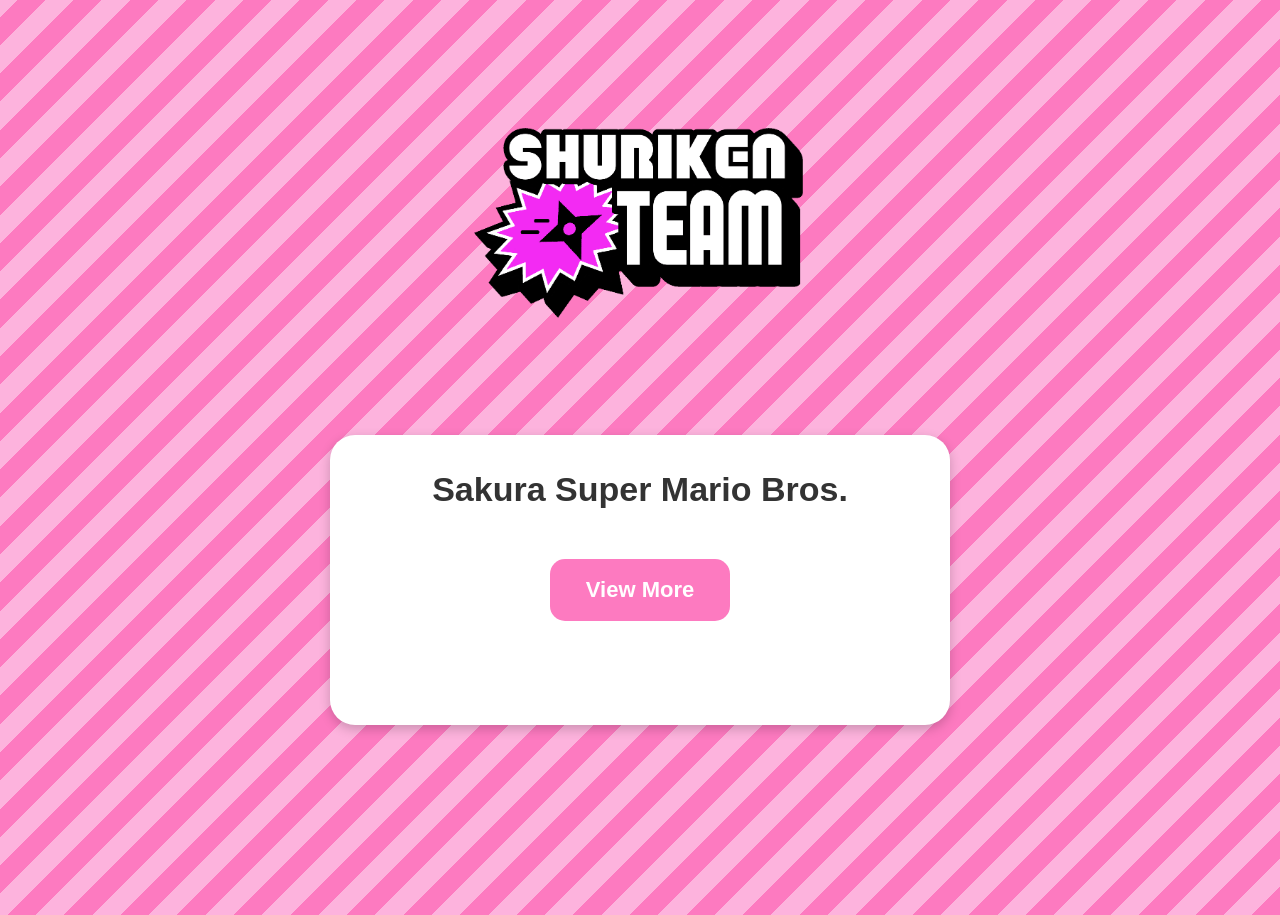
==== index.html @ caf196f7 "Fix logo size" ====
<!DOCTYPE html>
<html>
<head>
  <title>Shuriken Team</title>

  <style>
    body {
      margin: 0;
      display: flex;
      flex-direction: column;
      align-items: center;
      min-height: 100vh;
      padding-top: 15px;
      background: repeating-linear-gradient(
        -45deg,
        #FD7AC0 0px,
        #FD7AC0 20px,
        #FDB3DD 20px,
        #FDB3DD 40px
      );
      font-family: Arial, sans-serif;
    }

    img {
      width: auto;
      height: 400px;
      display: block;
      margin-bottom: 20px;
    }

    .game-box {
      width: 550px;
      min-height: 220px;
      background: white;
      border-radius: 25px;
      padding: 35px;
      text-align: center;
      box-shadow: 0 4px 12px rgba(0,0,0,0.2);
    }

    .game-box h2 {
      margin-top: 0;
      margin-bottom: 35px;
      color: #333;
      font-size: 34px;
    }

    .view-btn {
      display: inline-block;
      margin-top: 15px;
      padding: 18px 36px;
      background: #FD7AC0;
      color: white;
      text-decoration: none;
      border-radius: 15px;
      font-weight: bold;
      font-size: 22px;
      transition: background 0.2s;
    }

    .view-btn:hover {
      background: #f25cab;
    }
  </style>

</head>
<body>

  <img src="shurikenlogo.png" alt="Shuriken Team">

  <div class="game-box">
    <h2>Sakura Super Mario Bros.</h2>
    <a class="view-btn" href="https://shurikenteam.github.io/sakura">View More</a>
  </div>

</body>
</html>
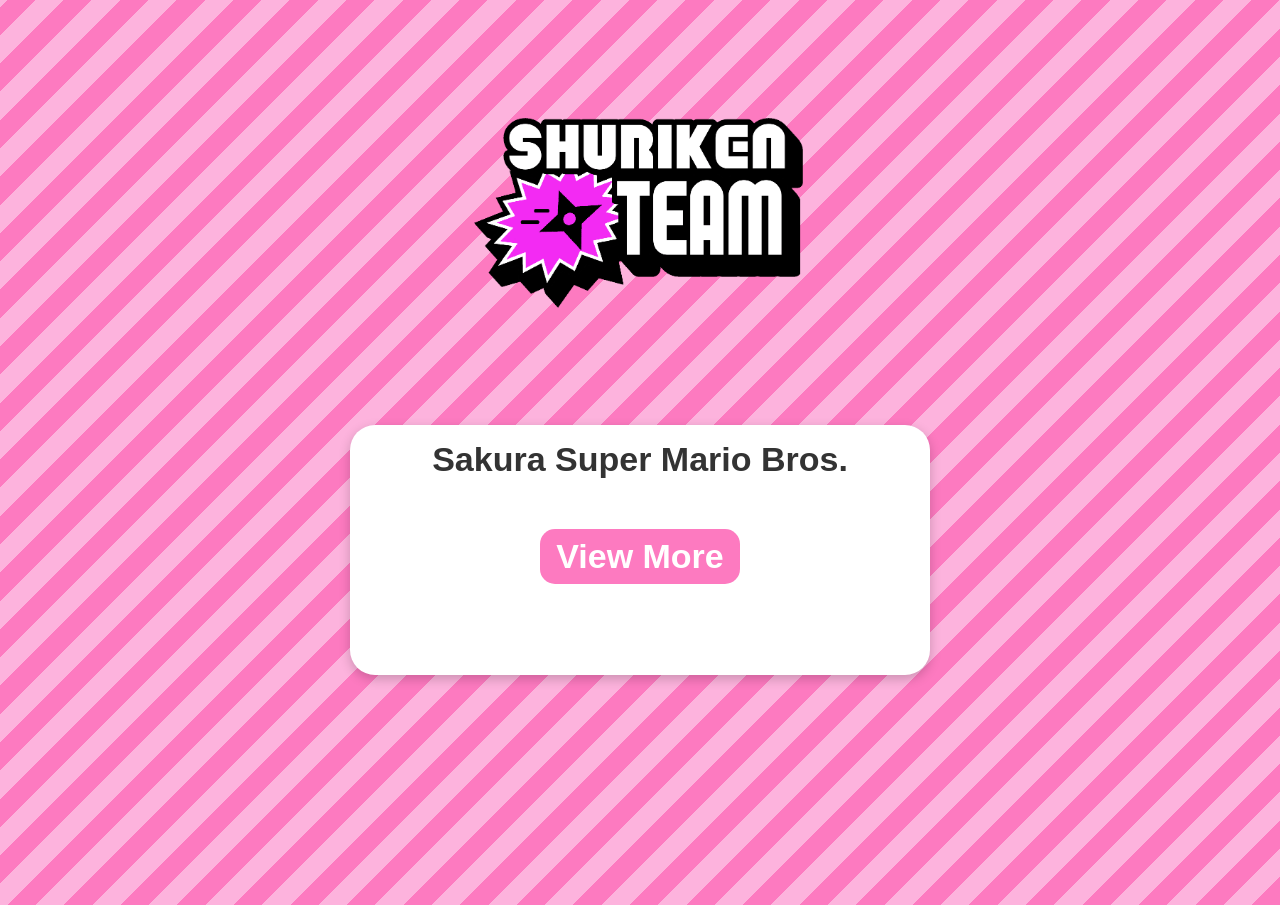
==== commit 2d05f938: "Make view more button bigger" ====
--- a/index.html
+++ b/index.html
@@ -10,7 +10,7 @@
       flex-direction: column;
       align-items: center;
       min-height: 100vh;
-      padding-top: 15px;
+      padding-top: 5px;
       background: repeating-linear-gradient(
         -45deg,
         #FD7AC0 0px,
@@ -33,7 +33,7 @@
       min-height: 220px;
       background: white;
       border-radius: 25px;
-      padding: 35px;
+      padding: 15px;
       text-align: center;
       box-shadow: 0 4px 12px rgba(0,0,0,0.2);
     }
@@ -48,13 +48,13 @@
     .view-btn {
       display: inline-block;
       margin-top: 15px;
-      padding: 18px 36px;
+      padding: 8px 16px;
       background: #FD7AC0;
       color: white;
       text-decoration: none;
       border-radius: 15px;
       font-weight: bold;
-      font-size: 22px;
+      font-size: 34px;
       transition: background 0.2s;
     }
 
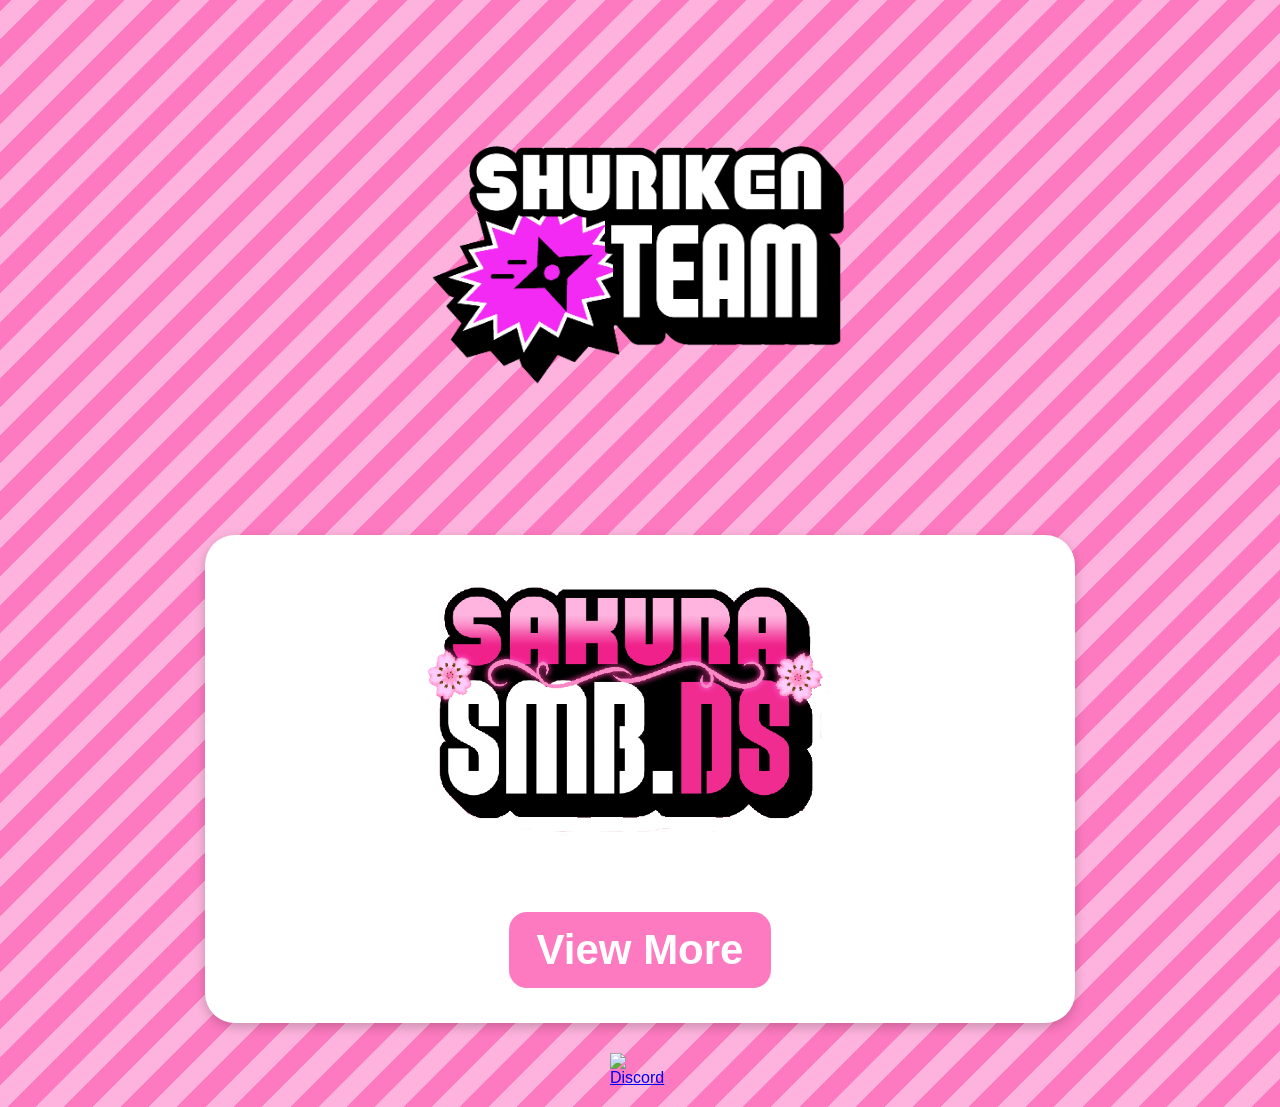
==== commit 7f28001f: "Add Discord link" ====
--- a/index.html
+++ b/index.html
@@ -21,57 +21,73 @@
       font-family: Arial, sans-serif;
     }
 
-    img {
+    .logo {
       width: auto;
-      height: 400px;
+      height: 500px;
       display: block;
-      margin-bottom: 20px;
+      margin-bottom: 30px;
     }
 
     .game-box {
-      width: 550px;
-      min-height: 220px;
+      width: 800px;
+      min-height: 320px;
       background: white;
-      border-radius: 25px;
-      padding: 15px;
+      border-radius: 30px;
+      padding: 35px;
       text-align: center;
       box-shadow: 0 4px 12px rgba(0,0,0,0.2);
     }
 
-    .game-box h2 {
-      margin-top: 0;
-      margin-bottom: 35px;
-      color: #333;
-      font-size: 34px;
+    .game-logo {
+      width: 450px;
+      height: auto;
+      display: block;
+      margin: 0 auto 45px;
     }
 
     .view-btn {
       display: inline-block;
       margin-top: 15px;
-      padding: 8px 16px;
+      padding: 14px 28px;
       background: #FD7AC0;
       color: white;
       text-decoration: none;
-      border-radius: 15px;
+      border-radius: 18px;
       font-weight: bold;
-      font-size: 34px;
+      font-size: 42px;
       transition: background 0.2s;
     }
 
     .view-btn:hover {
       background: #f25cab;
     }
+
+    .discord-btn {
+      display: inline-block;
+      margin-top: 30px;
+      margin-bottom: 20px;
+    }
+
+    .discord-btn img {
+      width: 60px;
+      height: auto;
+      display: block;
+    }
   </style>
 
 </head>
 <body>
 
-  <img src="shurikenlogo.png" alt="Shuriken Team">
+  <img class="logo" src="shurikenlogo.png" alt="Shuriken Team">
 
   <div class="game-box">
-    <h2>Sakura Super Mario Bros.</h2>
+    <img class="game-logo" src="sakuralogo.png" alt="Sakura Super Mario Bros.">
     <a class="view-btn" href="https://shurikenteam.github.io/sakura">View More</a>
   </div>
 
+  <a class="discord-btn" href="https://discord.com/invite/5RkDbyDWKV">
+    <img src="discord.png" alt="Discord">
+  </a>
+
 </body>
 </html>
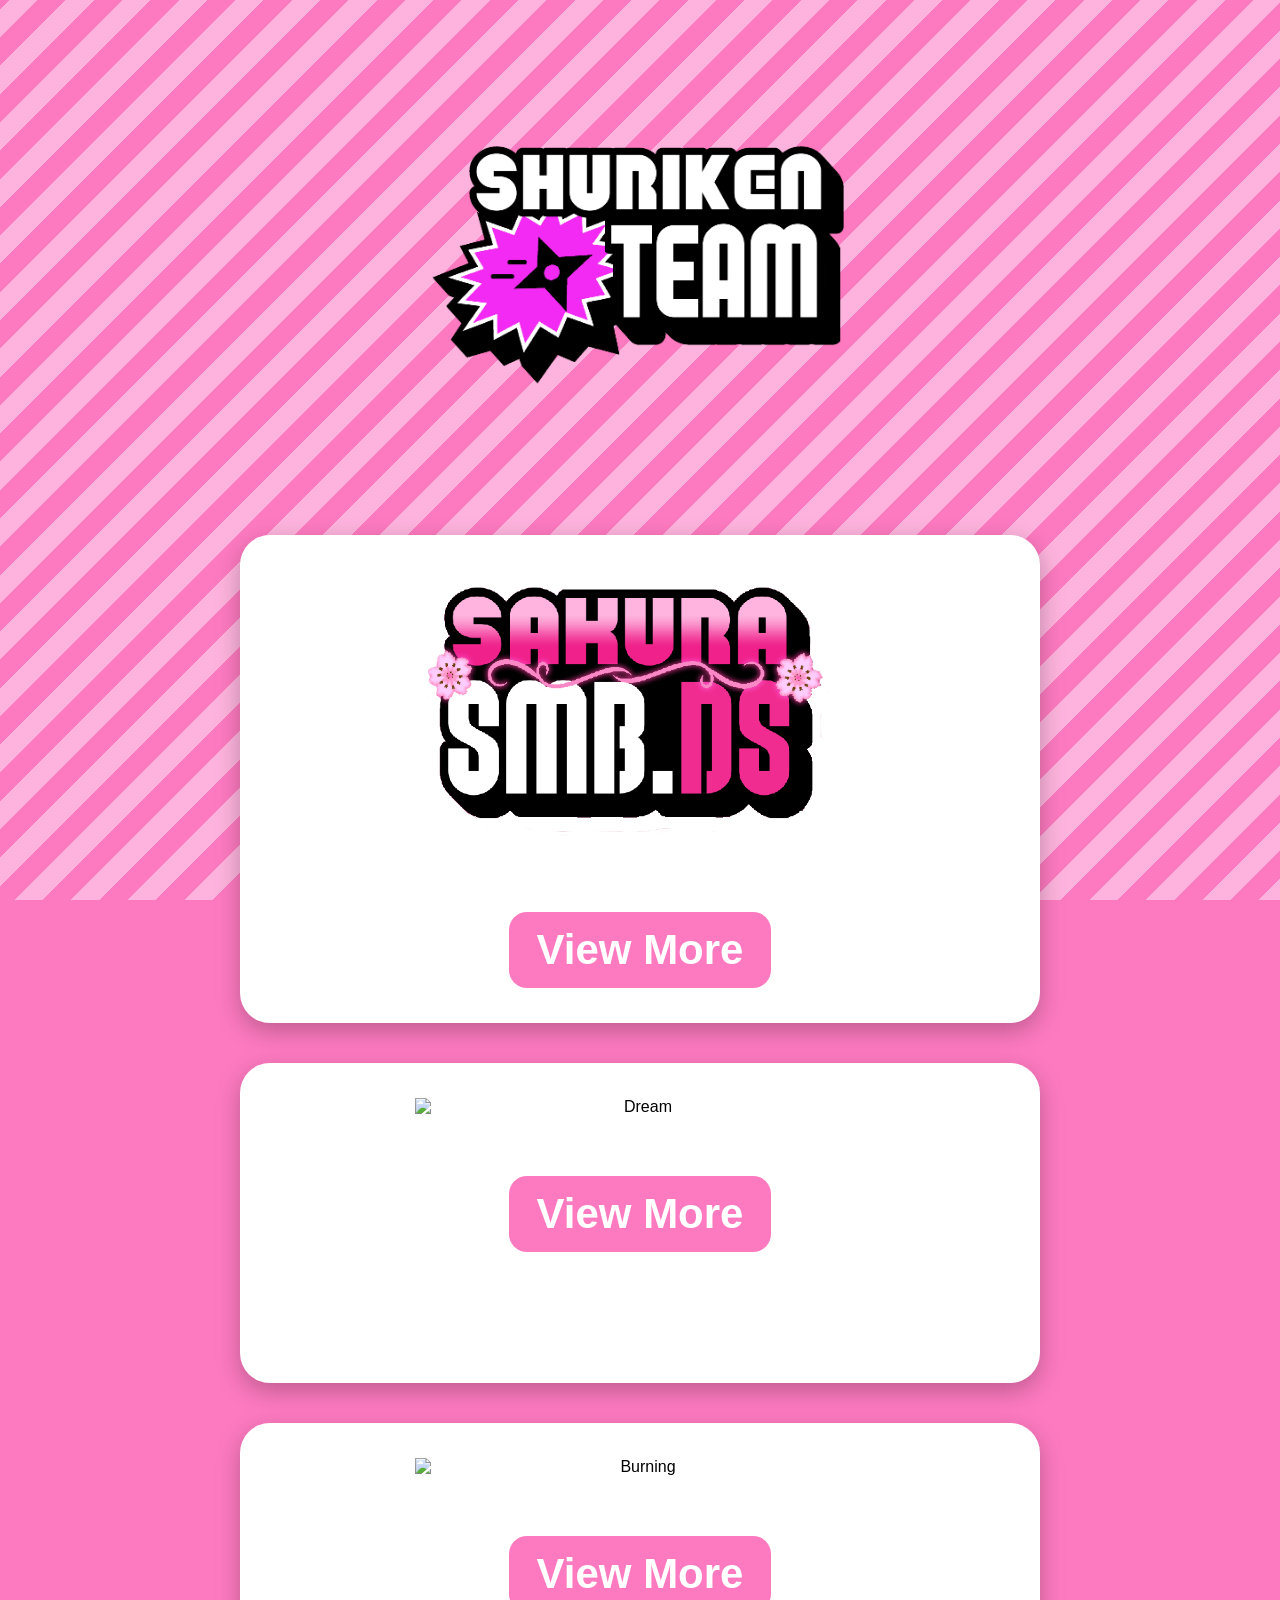
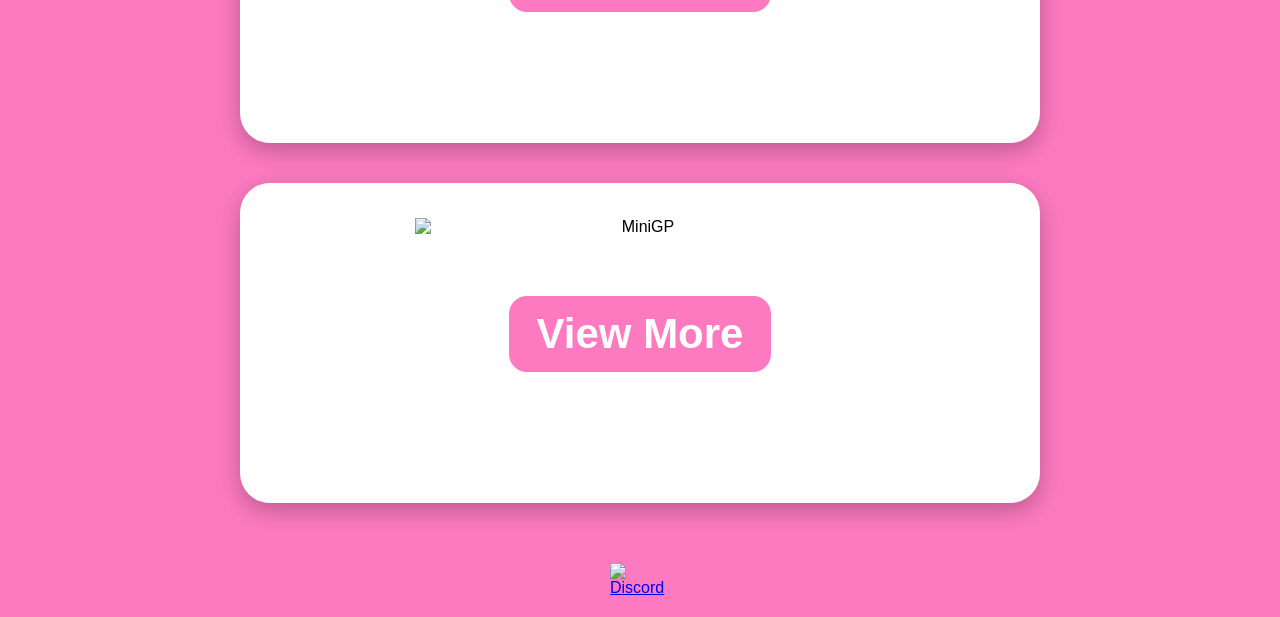
==== commit f0dc7ce8: "Moving background" ====
--- a/index.html
+++ b/index.html
@@ -1,93 +1,172 @@
 <!DOCTYPE html>
-<html>
+<html lang="en">
 <head>
-  <title>Shuriken Team</title>
+<meta charset="UTF-8">
+<meta name="viewport" content="width=device-width, initial-scale=1.0">
+<title>Shuriken Team</title>
 
-  <style>
-    body {
-      margin: 0;
-      display: flex;
-      flex-direction: column;
-      align-items: center;
-      min-height: 100vh;
-      padding-top: 5px;
-      background: repeating-linear-gradient(
-        -45deg,
-        #FD7AC0 0px,
-        #FD7AC0 20px,
-        #FDB3DD 20px,
-        #FDB3DD 40px
-      );
-      font-family: Arial, sans-serif;
+<style>
+*{
+    margin:0;
+    padding:0;
+    box-sizing:border-box;
+}
+
+html{
+    overflow-x:hidden;
+}
+
+body{
+    font-family:Arial,sans-serif;
+    overflow-x:hidden;
+    background:#FD7AC0;
+}
+
+.background{
+    position:fixed;
+    top:0;
+    left:0;
+    width:200%;
+    height:100%;
+    z-index:-1;
+    background:
+        repeating-linear-gradient(
+            -45deg,
+            #FD7AC0 0px,
+            #FD7AC0 20px,
+            #FDB3DD 20px,
+            #FDB3DD 40px
+        );
+    animation:moveBackground 20s linear infinite;
+}
+
+@keyframes moveBackground{
+    from{
+        transform:translateX(0);
+    }
+    to{
+        transform:translateX(-50%);
+    }
+}
+
+.content{
+    position:relative;
+    display:flex;
+    flex-direction:column;
+    align-items:center;
+    min-height:100vh;
+    padding-top:5px;
+}
+
+.logo{
+    width:500px;
+    height:auto;
+    display:block;
+    margin-bottom:30px;
+}
+
+.gamebox{
+    width:800px;
+    min-height:320px;
+    background:white;
+    border-radius:30px;
+    padding:35px;
+    text-align:center;
+    box-shadow:0 8px 24px rgba(0,0,0,.25);
+    margin-bottom:40px;
+}
+
+.gamelogo{
+    width:450px;
+    height:auto;
+    display:block;
+    margin:0 auto 45px;
+}
+
+.gamebutton{
+    display:inline-block;
+    margin-top:15px;
+    padding:14px 28px;
+    background:#FD7AC0;
+    color:white;
+    text-decoration:none;
+    border-radius:18px;
+    font-weight:bold;
+    font-size:42px;
+    transition:background .2s;
+}
+
+.gamebutton:hover{
+    background:#f25cab;
+}
+
+.discord{
+    display:inline-block;
+    margin-top:20px;
+    margin-bottom:20px;
+}
+
+.discord img{
+    width:60px;
+    display:block;
+}
+
+@media (max-width:900px){
+
+    .logo{
+        width:90%;
     }
 
-    .logo {
-      width: auto;
-      height: 500px;
-      display: block;
-      margin-bottom: 30px;
+    .gamebox{
+        width:95%;
+        padding:20px;
     }
 
-    .game-box {
-      width: 800px;
-      min-height: 320px;
-      background: white;
-      border-radius: 30px;
-      padding: 35px;
-      text-align: center;
-      box-shadow: 0 4px 12px rgba(0,0,0,0.2);
+    .gamelogo{
+        width:90%;
     }
 
-    .game-logo {
-      width: 450px;
-      height: auto;
-      display: block;
-      margin: 0 auto 45px;
+    .gamebutton{
+        font-size:28px;
     }
 
-    .view-btn {
-      display: inline-block;
-      margin-top: 15px;
-      padding: 14px 28px;
-      background: #FD7AC0;
-      color: white;
-      text-decoration: none;
-      border-radius: 18px;
-      font-weight: bold;
-      font-size: 42px;
-      transition: background 0.2s;
-    }
-
-    .view-btn:hover {
-      background: #f25cab;
-    }
-
-    .discord-btn {
-      display: inline-block;
-      margin-top: 30px;
-      margin-bottom: 20px;
-    }
-
-    .discord-btn img {
-      width: 60px;
-      height: auto;
-      display: block;
-    }
-  </style>
+}
+</style>
 
 </head>
 <body>
 
-  <img class="logo" src="shurikenlogo.png" alt="Shuriken Team">
+<div class="background"></div>
 
-  <div class="game-box">
-    <img class="game-logo" src="sakuralogo.png" alt="Sakura Super Mario Bros.">
-    <a class="view-btn" href="https://shurikenteam.github.io/sakura">View More</a>
-  </div>
+<div class="content">
 
-  <a class="discord-btn" href="https://discord.com/invite/5RkDbyDWKV">
-    <img src="discord.png" alt="Discord">
-  </a>
+    <img class="logo" src="shurikenlogo.png" alt="Shuriken Team">
+
+    <div class="gamebox">
+        <img class="gamelogo" src="sakuralogo.png" alt="Sakura">
+        <a class="gamebutton" href="https://shurikenteam.github.io/sakura">View More</a>
+    </div>
+
+    <div class="gamebox">
+        <img class="gamelogo" src="dream.png" alt="Dream">
+        <a class="gamebutton" href="https://shurikenteam.github.io/dream">View More</a>
+    </div>
+
+    <div class="gamebox">
+        <img class="gamelogo" src="burning.png" alt="Burning">
+        <a class="gamebutton" href="https://shurikenteam.github.io/burning">View More</a>
+    </div>
+
+    <div class="gamebox">
+        <img class="gamelogo" src="minigp.png" alt="MiniGP">
+        <a class="gamebutton" href="https://shurikenteam.github.io/minigp">View More</a>
+    </div>
+
+    <a class="discord" href="https://discord.com/invite/RPwrYff5m4">
+        <img src="discord.png" alt="Discord">
+    </a>
+
+</div>
 
 </body>
-</html>+</html>
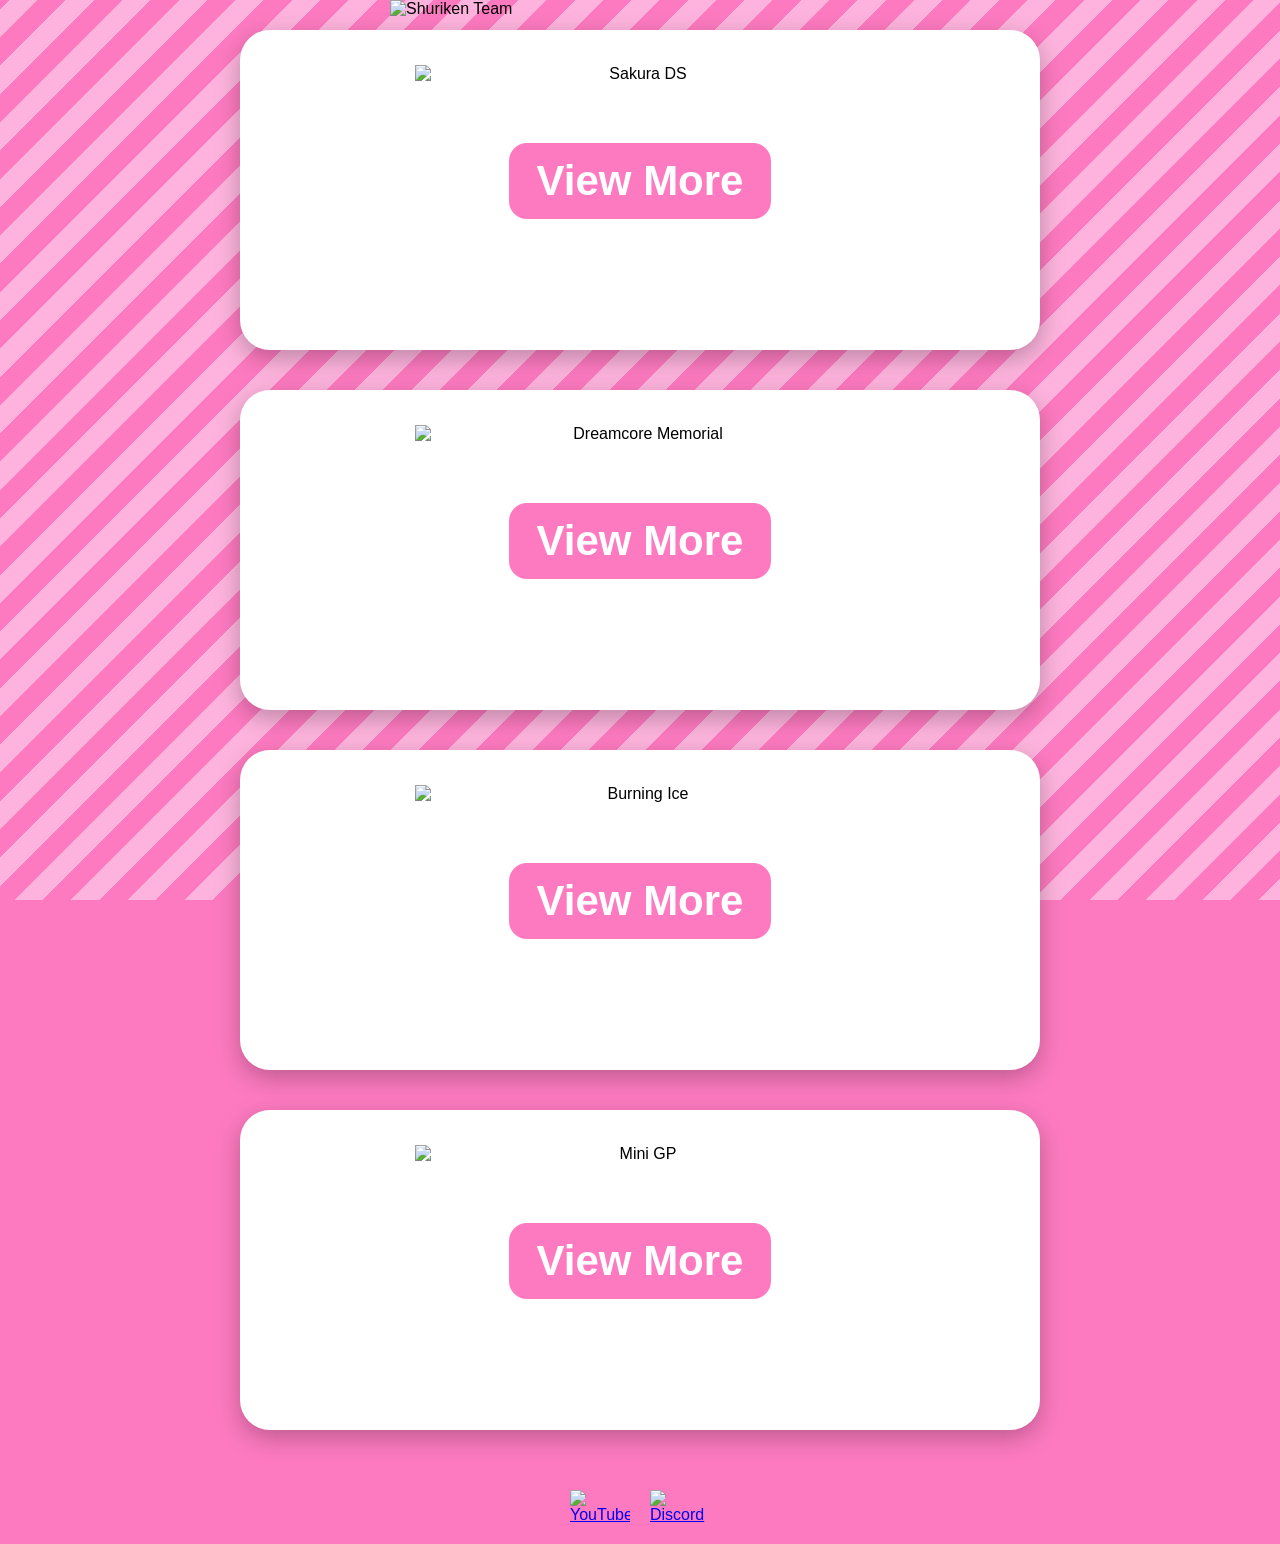
==== commit 82bc9f3d: "Reduce empty space" ====
--- a/index.html
+++ b/index.html
@@ -55,14 +55,15 @@
     flex-direction:column;
     align-items:center;
     min-height:100vh;
-    padding-top:5px;
+    padding-top:0;
 }
 
 .logo{
     width:500px;
     height:auto;
     display:block;
-    margin-bottom:30px;
+    margin-top:0;
+    margin-bottom:12px;
 }
 
 .gamebox{
@@ -100,13 +101,22 @@
     background:#f25cab;
 }
 
-.discord{
-    display:inline-block;
+.socials{
+    display:flex;
+    justify-content:center;
+    align-items:center;
+    gap:20px;
     margin-top:20px;
     margin-bottom:20px;
 }
 
-.discord img{
+.discord,
+.youtube{
+    display:inline-block;
+}
+
+.discord img,
+.youtube img{
     width:60px;
     display:block;
 }
@@ -140,33 +150,39 @@
 
 <div class="content">
 
-    <img class="logo" src="shurikenlogo.png" alt="Shuriken Team">
+    <img class="logo" src="shuriken.png" alt="Shuriken Team">
 
     <div class="gamebox">
-        <img class="gamelogo" src="sakuralogo.png" alt="Sakura">
+        <img class="gamelogo" src="sakura.png" alt="Sakura DS">
         <a class="gamebutton" href="https://shurikenteam.github.io/sakura">View More</a>
     </div>
 
     <div class="gamebox">
-        <img class="gamelogo" src="dream.png" alt="Dream">
+        <img class="gamelogo" src="dream.png" alt="Dreamcore Memorial">
         <a class="gamebutton" href="https://shurikenteam.github.io/dream">View More</a>
     </div>
 
     <div class="gamebox">
-        <img class="gamelogo" src="burning.png" alt="Burning">
+        <img class="gamelogo" src="burning.png" alt="Burning Ice">
         <a class="gamebutton" href="https://shurikenteam.github.io/burning">View More</a>
     </div>
 
     <div class="gamebox">
-        <img class="gamelogo" src="minigp.png" alt="MiniGP">
+        <img class="gamelogo" src="minigp.png" alt="Mini GP">
         <a class="gamebutton" href="https://shurikenteam.github.io/minigp">View More</a>
     </div>
 
-    <a class="discord" href="https://discord.com/invite/RPwrYff5m4">
-        <img src="discord.png" alt="Discord">
-    </a>
+    <div class="socials">
+        <a class="youtube" href="https://youtube.com/@shurikenteamofficial?si=OBhYDD_IboAj7G9A">
+            <img src="youtube.png" alt="YouTube">
+        </a>
+
+        <a class="discord" href="https://discord.com/invite/RPwrYff5m4">
+            <img src="discord.png" alt="Discord">
+        </a>
+    </div>
 
 </div>
 
 </body>
-</html>
+</html>
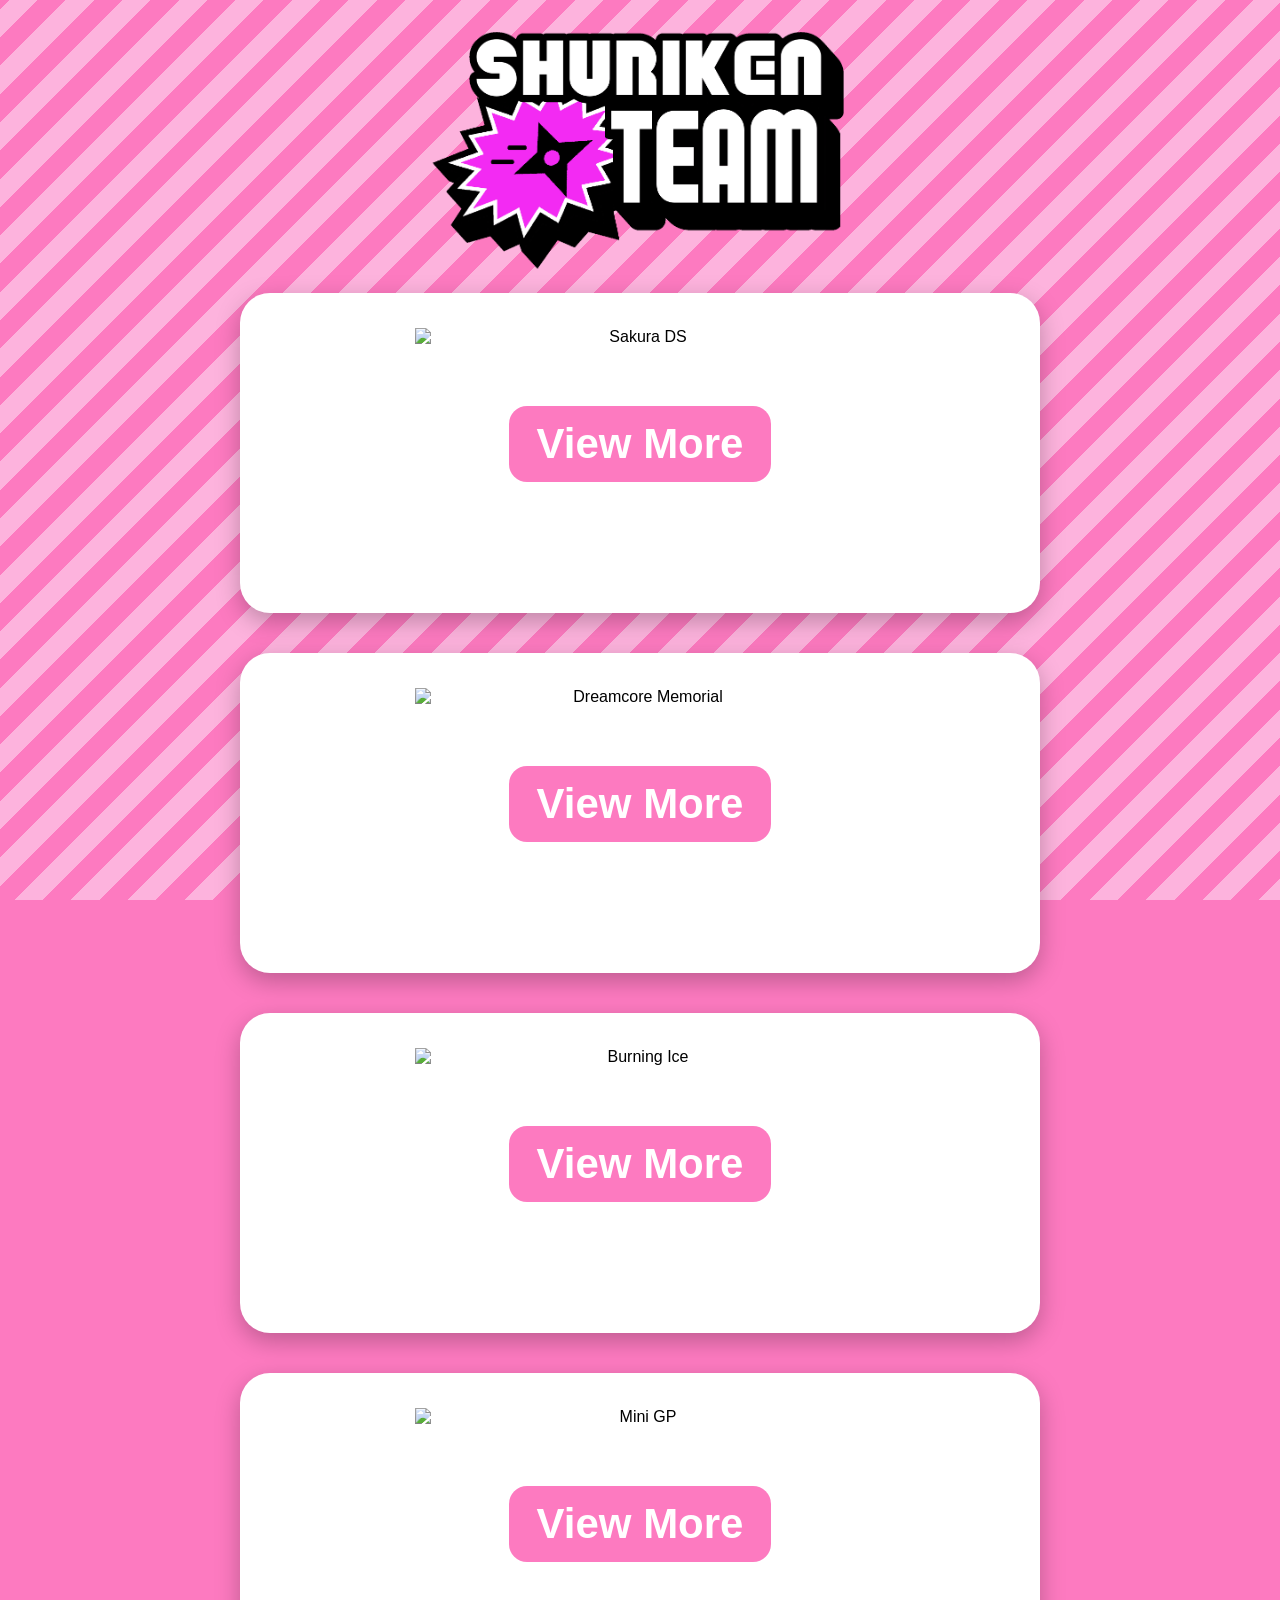
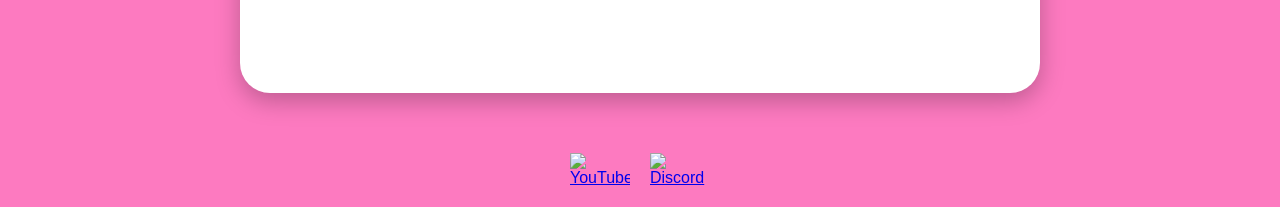
==== commit f1adefa8: "Add team button" ====
--- a/index.html
+++ b/index.html
@@ -56,6 +56,11 @@
     align-items:center;
     min-height:100vh;
     padding-top:0;
+}
+
+.logo-link{
+    display:block;
+    text-decoration:none;
 }
 
 .logo{
@@ -150,7 +155,9 @@
 
 <div class="content">
 
-    <img class="logo" src="shuriken.png" alt="Shuriken Team">
+    <a class="logo-link" href="https://shurikenteam.github.io/team">
+        <img class="logo" src="shuriken.png" alt="Shuriken Team">
+    </a>
 
     <div class="gamebox">
         <img class="gamelogo" src="sakura.png" alt="Sakura DS">
@@ -185,4 +192,4 @@
 </div>
 
 </body>
-</html>+</html>
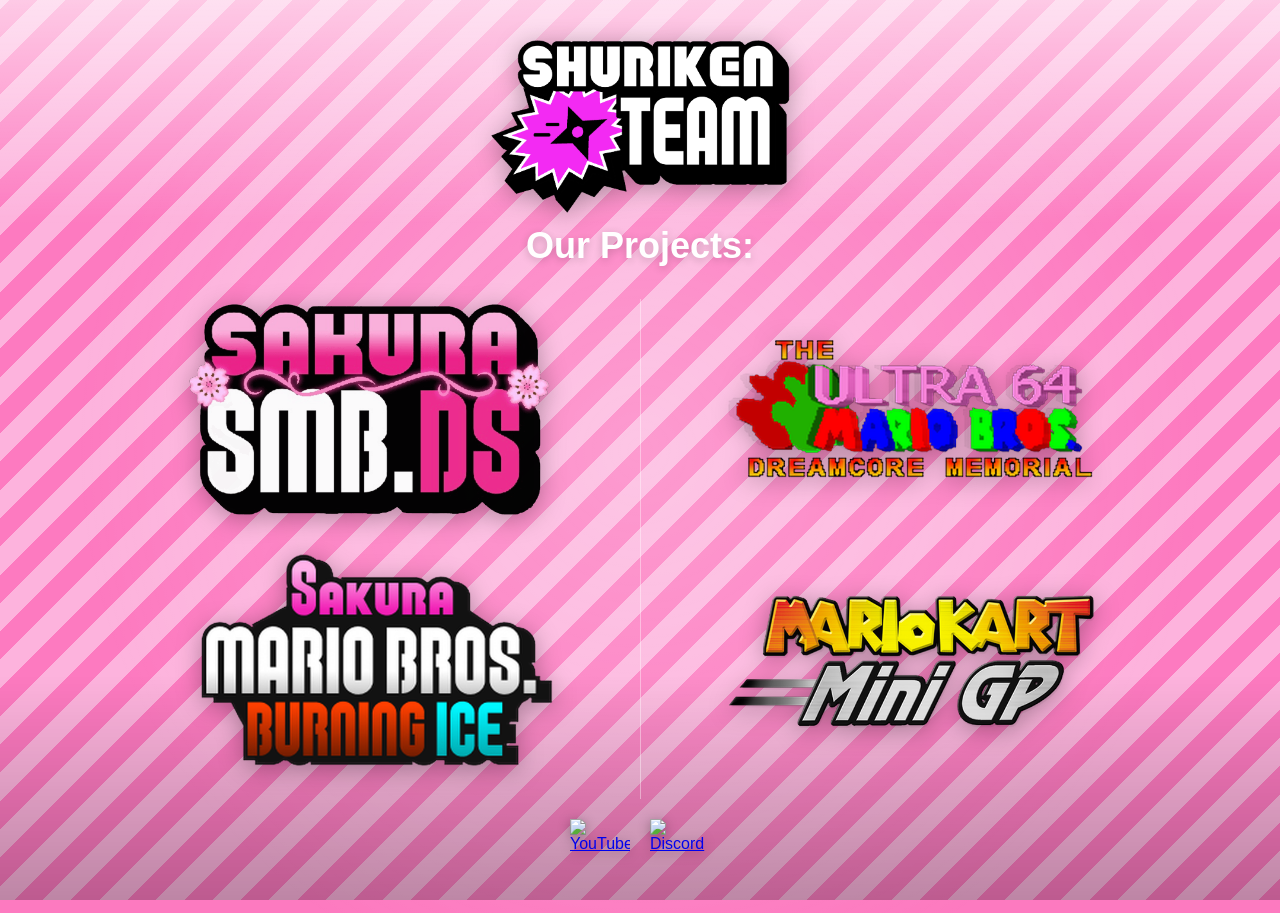
==== commit 1ed1fc5d: "Big homeage update" ====
--- a/index.html
+++ b/index.html
@@ -22,22 +22,56 @@
     background:#FD7AC0;
 }
 
-.background{
+.bg-pattern{
     position:fixed;
     top:0;
     left:0;
     width:200%;
     height:100%;
-    z-index:-1;
+    z-index:-4;
     background:
         repeating-linear-gradient(
             -45deg,
-            #FD7AC0 0px,
+            #FDB3DD 0px,
+            #FDB3DD 20px,
             #FD7AC0 20px,
-            #FDB3DD 20px,
-            #FDB3DD 40px
+            #FD7AC0 40px
         );
-    animation:moveBackground 20s linear infinite;
+    animation:moveBackground 25s linear infinite;
+}
+
+.bg-glow{
+    position:fixed;
+    top:50%;
+    left:50%;
+    transform:translate(-50%,-50%);
+    width:120vw;
+    height:120vh;
+    background:radial-gradient(circle,rgba(255,255,255,0.25) 0%,rgba(255,255,255,0) 60%);
+    z-index:-3;
+    pointer-events:none;
+}
+
+.top-gradient{
+    position:fixed;
+    top:0;
+    left:0;
+    width:100%;
+    height:25%;
+    background:linear-gradient(to bottom,rgba(255,255,255,0.6),transparent);
+    z-index:-2;
+    pointer-events:none;
+}
+
+.bottom-gradient{
+    position:fixed;
+    bottom:0;
+    left:0;
+    width:100%;
+    height:25%;
+    background:linear-gradient(to top,rgba(0,0,0,0.25),transparent);
+    z-index:-2;
+    pointer-events:none;
 }
 
 @keyframes moveBackground{
@@ -55,55 +89,66 @@
     flex-direction:column;
     align-items:center;
     min-height:100vh;
-    padding-top:0;
+    padding:40px 20px;
+    box-sizing:border-box;
 }
 
 .logo-link{
     display:block;
     text-decoration:none;
+    margin:0 auto;
 }
 
 .logo{
-    width:500px;
+    width:300px;
     height:auto;
     display:block;
-    margin-top:0;
-    margin-bottom:12px;
-}
-
-.gamebox{
-    width:800px;
-    min-height:320px;
-    background:white;
-    border-radius:30px;
-    padding:35px;
+    margin:0 auto 12px auto;
+    transition:transform .2s;
+    filter:drop-shadow(0 4px 12px rgba(0,0,0,0.3));
+}
+
+.logo-link:hover .logo{
+    transform:scale(1.05);
+}
+
+.section-title{
+    color:white;
+    font-size:36px;
     text-align:center;
-    box-shadow:0 8px 24px rgba(0,0,0,.25);
-    margin-bottom:40px;
+    margin-bottom:32px;
+    text-shadow:0 2px 8px rgba(0,0,0,0.2);
+}
+
+.projects{
+    display:grid;
+    grid-template-columns:1fr 1px 1fr;
+    gap:40px;
+    align-items:center;
+    justify-items:center;
+    max-width:1000px;
+    width:100%;
+    margin:0 auto;
+}
+
+.projects-divider{
+    width:1px;
+    height:100%;
+    background:rgba(255,255,255,0.4);
+    min-height:400px;
 }
 
 .gamelogo{
-    width:450px;
-    height:auto;
-    display:block;
-    margin:0 auto 45px;
-}
-
-.gamebutton{
-    display:inline-block;
-    margin-top:15px;
-    padding:14px 28px;
-    background:#FD7AC0;
-    color:white;
-    text-decoration:none;
-    border-radius:18px;
-    font-weight:bold;
-    font-size:42px;
-    transition:background .2s;
-}
-
-.gamebutton:hover{
-    background:#f25cab;
+    height:220px;
+    width:auto;
+    display:block;
+    margin:0 auto 30px;
+    transition:transform .2s;
+    filter:drop-shadow(0 4px 12px rgba(0,0,0,0.3));
+}
+
+a:hover .gamelogo{
+    transform:scale(1.05);
 }
 
 .socials{
@@ -124,25 +169,40 @@
 .youtube img{
     width:60px;
     display:block;
+    transition:transform .2s;
+    filter:drop-shadow(0 2px 6px rgba(0,0,0,0.3));
+}
+
+.discord:hover img,
+.youtube:hover img{
+    transform:scale(1.1);
 }
 
 @media (max-width:900px){
 
+    .logo-link{
+        width: 100%;
+        display: flex;
+        justify-content: center;
+    }
+
     .logo{
-        width:90%;
-    }
-
-    .gamebox{
-        width:95%;
-        padding:20px;
+        width:60%;
+        margin-left: auto;
+        margin-right: auto;
+    }
+
+    .projects{
+        grid-template-columns:1fr;
+    }
+
+    .projects-divider{
+        display:none;
     }
 
     .gamelogo{
-        width:90%;
-    }
-
-    .gamebutton{
-        font-size:28px;
+        width:auto;
+        height:160px;
     }
 
 }
@@ -151,7 +211,10 @@
 </head>
 <body>
 
-<div class="background"></div>
+<div class="bg-pattern"></div>
+<div class="bg-glow"></div>
+<div class="top-gradient"></div>
+<div class="bottom-gradient"></div>
 
 <div class="content">
 
@@ -159,24 +222,28 @@
         <img class="logo" src="shuriken.png" alt="Shuriken Team">
     </a>
 
-    <div class="gamebox">
-        <img class="gamelogo" src="sakura.png" alt="Sakura DS">
-        <a class="gamebutton" href="https://shurikenteam.github.io/sakura">View More</a>
-    </div>
-
-    <div class="gamebox">
-        <img class="gamelogo" src="dream.png" alt="Dreamcore Memorial">
-        <a class="gamebutton" href="https://shurikenteam.github.io/dream">View More</a>
-    </div>
-
-    <div class="gamebox">
-        <img class="gamelogo" src="burning.png" alt="Burning Ice">
-        <a class="gamebutton" href="https://shurikenteam.github.io/burning">View More</a>
-    </div>
-
-    <div class="gamebox">
-        <img class="gamelogo" src="minigp.png" alt="Mini GP">
-        <a class="gamebutton" href="https://shurikenteam.github.io/minigp">View More</a>
+    <h1 class="section-title">Our Projects:</h1>
+
+    <div class="projects">
+        <div class="projects-column">
+            <a href="https://shurikenteam.github.io/sakura">
+                <img class="gamelogo" src="sakura.png" alt="Sakura DS">
+            </a>
+            <a href="https://shurikenteam.github.io/burning">
+                <img class="gamelogo" src="burning.png" alt="Burning Ice">
+            </a>
+        </div>
+
+        <div class="projects-divider"></div>
+
+        <div class="projects-column">
+            <a href="https://shurikenteam.github.io/dream">
+                <img class="gamelogo" src="dream.png" alt="Dreamcore Memorial">
+            </a>
+            <a href="https://shurikenteam.github.io/minigp">
+                <img class="gamelogo" src="minigp.png" alt="Mini GP">
+            </a>
+        </div>
     </div>
 
     <div class="socials">
